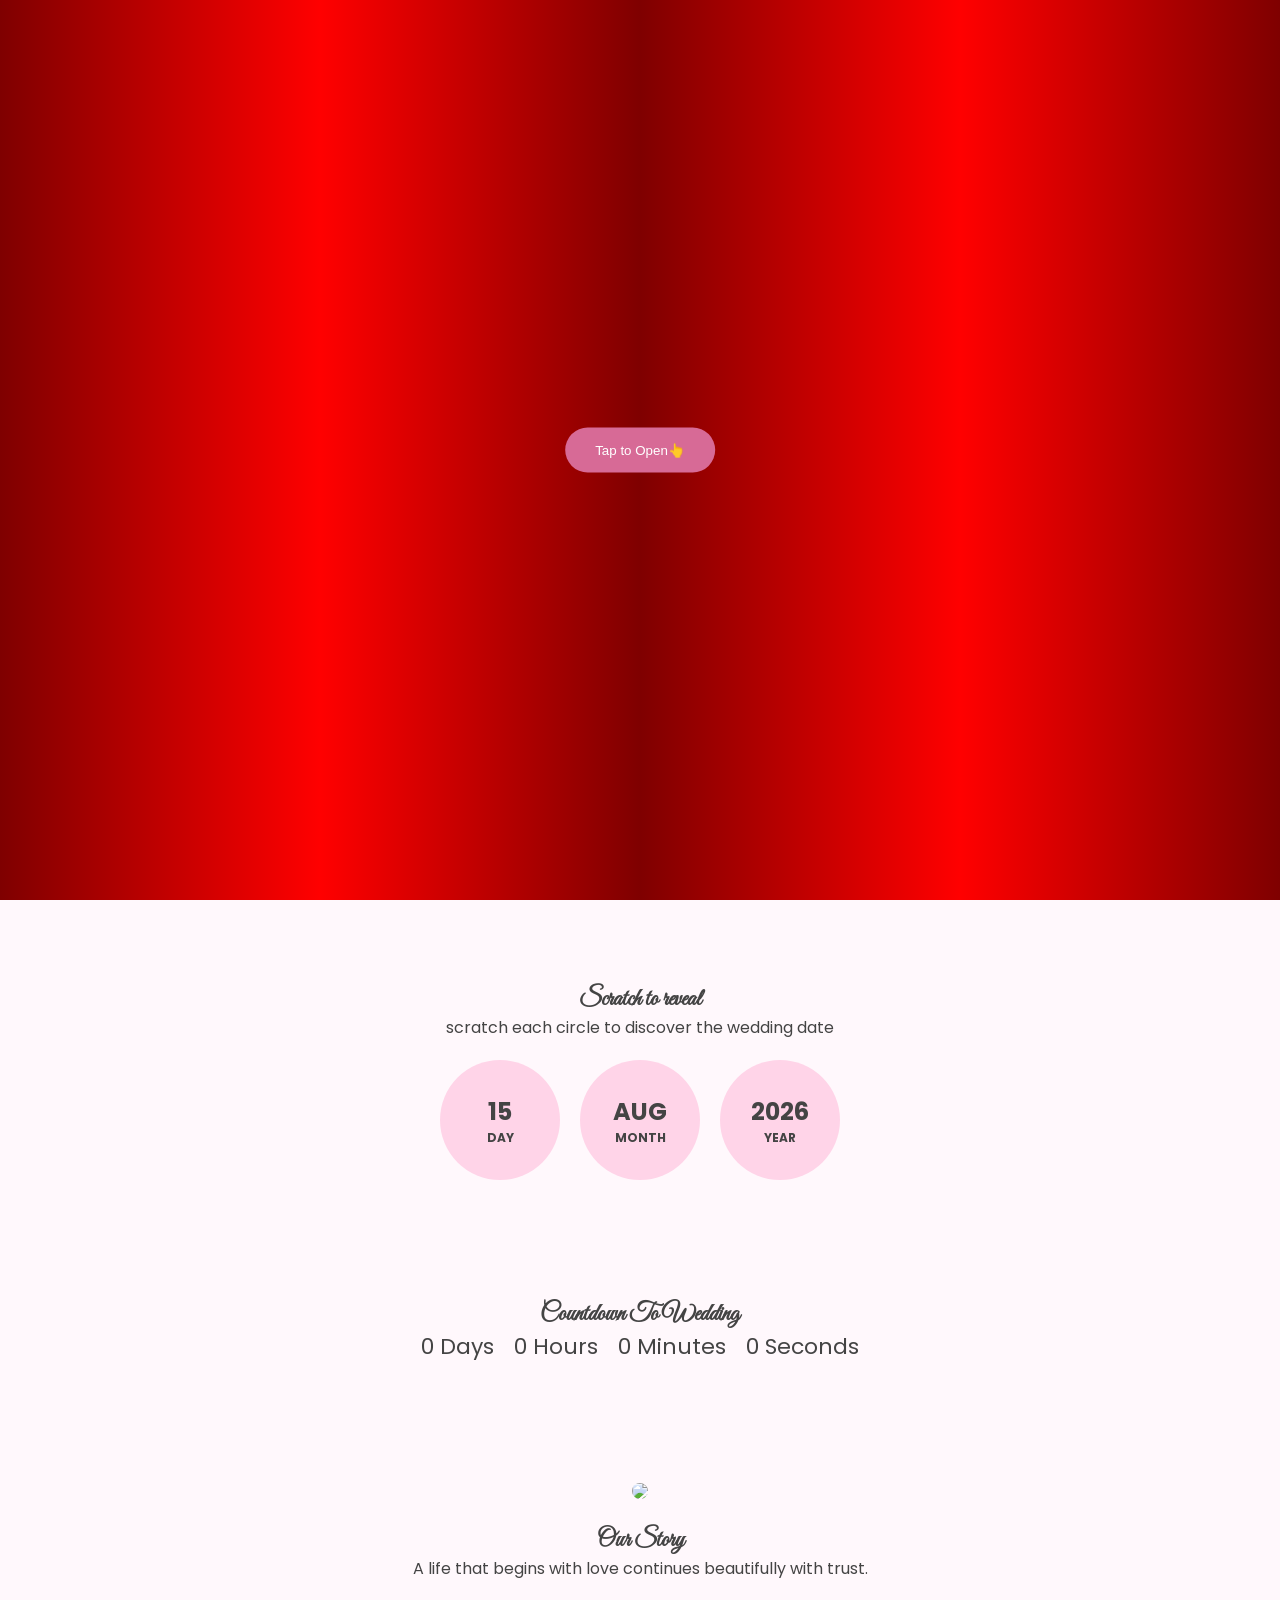
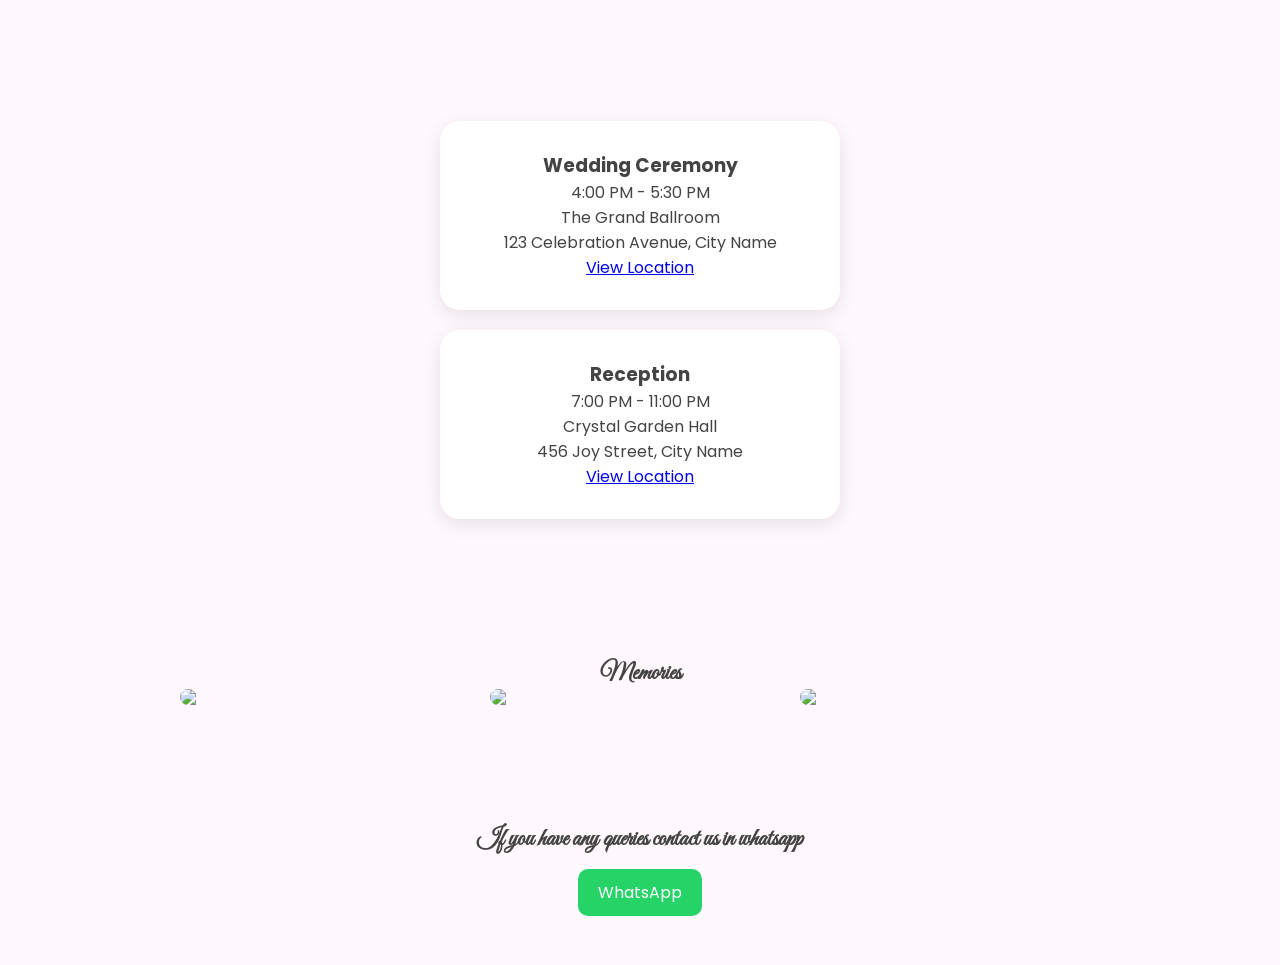
==== saad.html @ 58861c44 "this is my 4th coommit" ====
<!DOCTYPE html>
<html lang="en">
<head>

<meta charset="UTF-8">
<meta name="viewport" content="width=device-width, initial-scale=1.0">

<title>Wedding Invitation</title>

<link rel="stylesheet" href="css/style.css">

<link href="https://fonts.googleapis.com/css2?family=Great+Vibes&family=Poppins:wght@300;400;500;600&display=swap" rel="stylesheet">

</head>

<body>

<!-- CURTAIN -->

<div id="curtain">

<div class="left-curtain"></div>

<div class="right-curtain"></div>

<div class="curtain-content">



<button id="openInvite">
Tap to Open👆 
</button>

</div>

</div>

<!-- MUSIC -->

<audio id="bgMusic" loop preload="none">
<source src="_Policeodu_Marriage_Song_Ringtone_(by Fringster.com).mp3">
</audio>

<!-- HERO -->

<<section class="hero">

<div class="overlay">

<div class="hero-content">

<div class="name-wrapper">

<h1 class="name first-name">Pranithi</h1>

<div class="ampersand">&</div>

<h1 class="name second-name">Rahul</h1>

</div>

<p class="hero-subtitle">
Together with their families invite you
to celebrate their wedding
</p>

</div>

</div>

</section>

<!-- DATE -->

<section class="date-section">

<h2>Scratch to reveal </h2>
<p>scratch each circle to discover the wedding date</p>

<div class="date-box">

<div class="circle">
15
<span>DAY</span>
<canvas class="scratch-canvas"></canvas>
</div>

<div class="circle">
AUG
<span>MONTH</span>
<canvas class="scratch-canvas"></canvas>
</div>

<div class="circle">
2026
<span>YEAR</span>
<canvas class="scratch-canvas"></canvas>
</div>

</div>

</section>

<!-- COUNTDOWN -->

<section>

<h2>Countdown To Wedding</h2>

<div id="countdown">

<div>
<span id="days">0</span>
Days
</div>

<div>
<span id="hours">0</span>
Hours
</div>

<div>
<span id="minutes">0</span>
Minutes
</div>

<div>
<span id="seconds">0</span>
Seconds
</div>

</div>

</section>

<!-- COUPLE -->

<section class="couple">

<img src="images/couple.jpg">

<h2>Our  Story</h2>

<p>
A life that begins with love continues beautifully with trust.
</p>

</section>

<!-- EVENTS -->

<section class="events">

<div class="card">

<h3>Wedding Ceremony</h3>

<p>4:00 PM - 5:30 PM</p>

<p>The Grand Ballroom</p>

<p>123 Celebration Avenue, City Name</p>

<a href="https://maps.app.goo.gl/GNHaHNW5kkE4E1EC9" target="_blank" rel="noreferrer noopener">
View Location
</a>

</div>

<div class="card">

<h3>Reception</h3>

<p>7:00 PM - 11:00 PM</p>

<p>Crystal Garden Hall</p>

<p>456 Joy Street, City Name</p>

<a href="https://maps.app.goo.gl/GNHaHNW5kkE4E1EC9" target="_blank" rel="noreferrer noopener">
View Location
</a>

</div>

</section>

<!-- ACCOMMODATION -->



<!-- GALLERY -->

<section>

<h2>Memories</h2>

<div class="gallery">

<img src="images/gallery1.jpg">

<img src="images/gallery2.jpg">

<img src="images/gallery3.jpg">

</div>

</section>

<!-- RSVP -->

<section class="rsvp">

<h2>If you have any queries contact us in whatsapp</h2>



<br>

<a
class="whatsapp"
href="https://wa.me/919704731275"
target="_blank"
rel="noreferrer noopener">

 WhatsApp

</a>

</section>



<script src="js/main.js"></script>

<script src="js/countdown.js"></script>

<script src="js/scratch.js"></script>

</body>
</html>
---- css/style.css ----
/* ===========================
   HERO HANDWRITING ANIMATION
=========================== */

.hero{
    position:relative;
    min-height:100vh;
    display:flex;
    justify-content:center;
    align-items:center;
    text-align:center;
}

.overlay{
    width:100%;
    padding:20px;
}

.hero-content{
    max-width:1000px;
    margin:auto;
}

.name-wrapper{
    display:flex;
    flex-direction:column;
    align-items:center;
    justify-content:center;
}

.name{
    font-family:'Great Vibes', cursive;
    font-size:120px;
    font-weight:400;
    color:#fff;

    overflow:hidden;
    white-space:nowrap;

    width:0;

    animation-fill-mode:forwards;
}

.first-name{
    animation:writeName 8s steps(30,end) forwards;
}
@keyframes pranithiWrite{
    from{
        width:0;
    }
    to{
        width:100%;
    }
}

.ampersand{
    font-family:'Great Vibes', cursive;
    font-size:90px;
    color:#d86a9d;   /* same pink as names */

    display:block;
    margin:10px 0;

    opacity:0;

    animation:fadeIn 1s forwards;
    animation-delay:3s;
}

.second-name{
    animation:writeName 3s steps(30,end) forwards;
    animation-delay:4s;
}

.hero-subtitle{
    margin-top:25px;
    font-size:24px;
    color:#fff;
    opacity:0;

    animation:fadeUp 1.5s forwards;
    animation-delay:7.5s;
}

/* Animation */

@keyframes writeName{
    from{
        width:0;
    }
    to{
        width:100%;
    }
}

@keyframes fadeIn{
    from{
        opacity:0;
    }
    to{
        opacity:1;
    }
}

@keyframes fadeUp{
    from{
        opacity:0;
        transform:translateY(20px);
    }

    to{
        opacity:1;
        transform:translateY(0);
    }
}

/* Mobile */

@media (max-width:768px){

    .name{
        font-size:70px;
    }

    .ampersand{
        font-size:55px;
    }

    .hero-subtitle{
        font-size:18px;
        padding:0 20px;
    }
}

*{
margin:0;
padding:0;
box-sizing:border-box;
}

body{
font-family:Poppins,sans-serif;
background:#fff8fc;
color:#444;
}

section{
padding:60px 20px;
text-align:center;
}

h1,h2{
font-family:'Great Vibes';
}

.hero{
height:100vh;
background:url(images/hero.jpg);
background-size:cover;
background-position:center;
display:flex;
justify-content:center;
align-items:center;
}

.overlay{
background:rgba(255,255,255,.7);
padding:30px;
border-radius:20px;
}

.hero h1{
font-size:80px;
color:#d76a96;
}

#curtain{
position:fixed;
inset:0;
z-index:9999;
overflow:hidden;
}

.left-curtain,
.right-curtain{
position:absolute;
width:50%;
height:100%;
background:linear-gradient(
90deg,
#7f0000,
#ff0000,
#7f0000
);
transition:2s;
}

.left-curtain{
left:0;
}

.right-curtain{
right:0;
}

.open .left-curtain{
transform:translateX(-100%);
}

.open .right-curtain{
transform:translateX(100%);
}

.curtain-content{
position:absolute;
top:50%;
left:50%;
transform:translate(-50%,-50%);
text-align:center;
color:white;
}

#openInvite{
padding:15px 30px;
border:none;
border-radius:50px;
cursor:pointer;
}

.date-box{
display:flex;
justify-content:center;
gap:20px;
margin-top:20px;
}

.circle{
width:120px;
height:120px;
border-radius:50%;
background:#ffd4e8;
display:flex;
flex-direction:column;
justify-content:center;
align-items:center;
font-size:24px;
font-weight:bold;
position:relative;
overflow:hidden;
}

.scratch-canvas{
position:absolute;
inset:0;
width:100%;
height:100%;
border-radius:50%;
cursor:grab;
}

.circle.revealed .scratch-canvas{
opacity:0;
pointer-events:none;
transition:opacity .3s ease;
}

.circle span{
font-size:12px;
}

#countdown{
display:flex;
justify-content:center;
gap:20px;
font-size:22px;
}

.card{
max-width:400px;
margin:20px auto;
padding:30px;
background:white;
border-radius:20px;
box-shadow:0 5px 20px rgba(0,0,0,.1);
}

.gallery{
display:flex;
gap:10px;
justify-content:center;
flex-wrap:wrap;
}

.gallery img{
width:300px;
border-radius:15px;
}

.couple img{
width:250px;
border-radius:50%;
margin-bottom:20px;
}

form{
max-width:400px;
margin:auto;
display:flex;
flex-direction:column;
gap:15px;
}

input,
select{
padding:12px;
border:1px solid #ddd;
border-radius:10px;
}

button{
padding:12px;
border:none;
background:#d76a96;
color:white;
border-radius:10px;
}

.whatsapp{
background:#25D366;
color:white;
padding:12px 20px;
text-decoration:none;
border-radius:10px;
}

#musicBtn{
position:fixed;
bottom:20px;
right:20px;
width:60px;
height:60px;
border:none;
border-radius:50%;
background:#d76a96;
color:white;
font-size:24px;
cursor:pointer;
}
.petal{
  display:none;
}

.heart{
  position:fixed;
  top:-40px;
  font-size:24px;
  color:#ff4d85;
  pointer-events:none;
  z-index:1000;
  animation:heart-fall linear infinite;
}

@keyframes heart-fall{
  0%{
    transform: translateY(0) rotate(0deg);
    opacity:1;
  }
  100%{
    transform: translateY(110vh) rotate(360deg);
    opacity:0;
  }
}
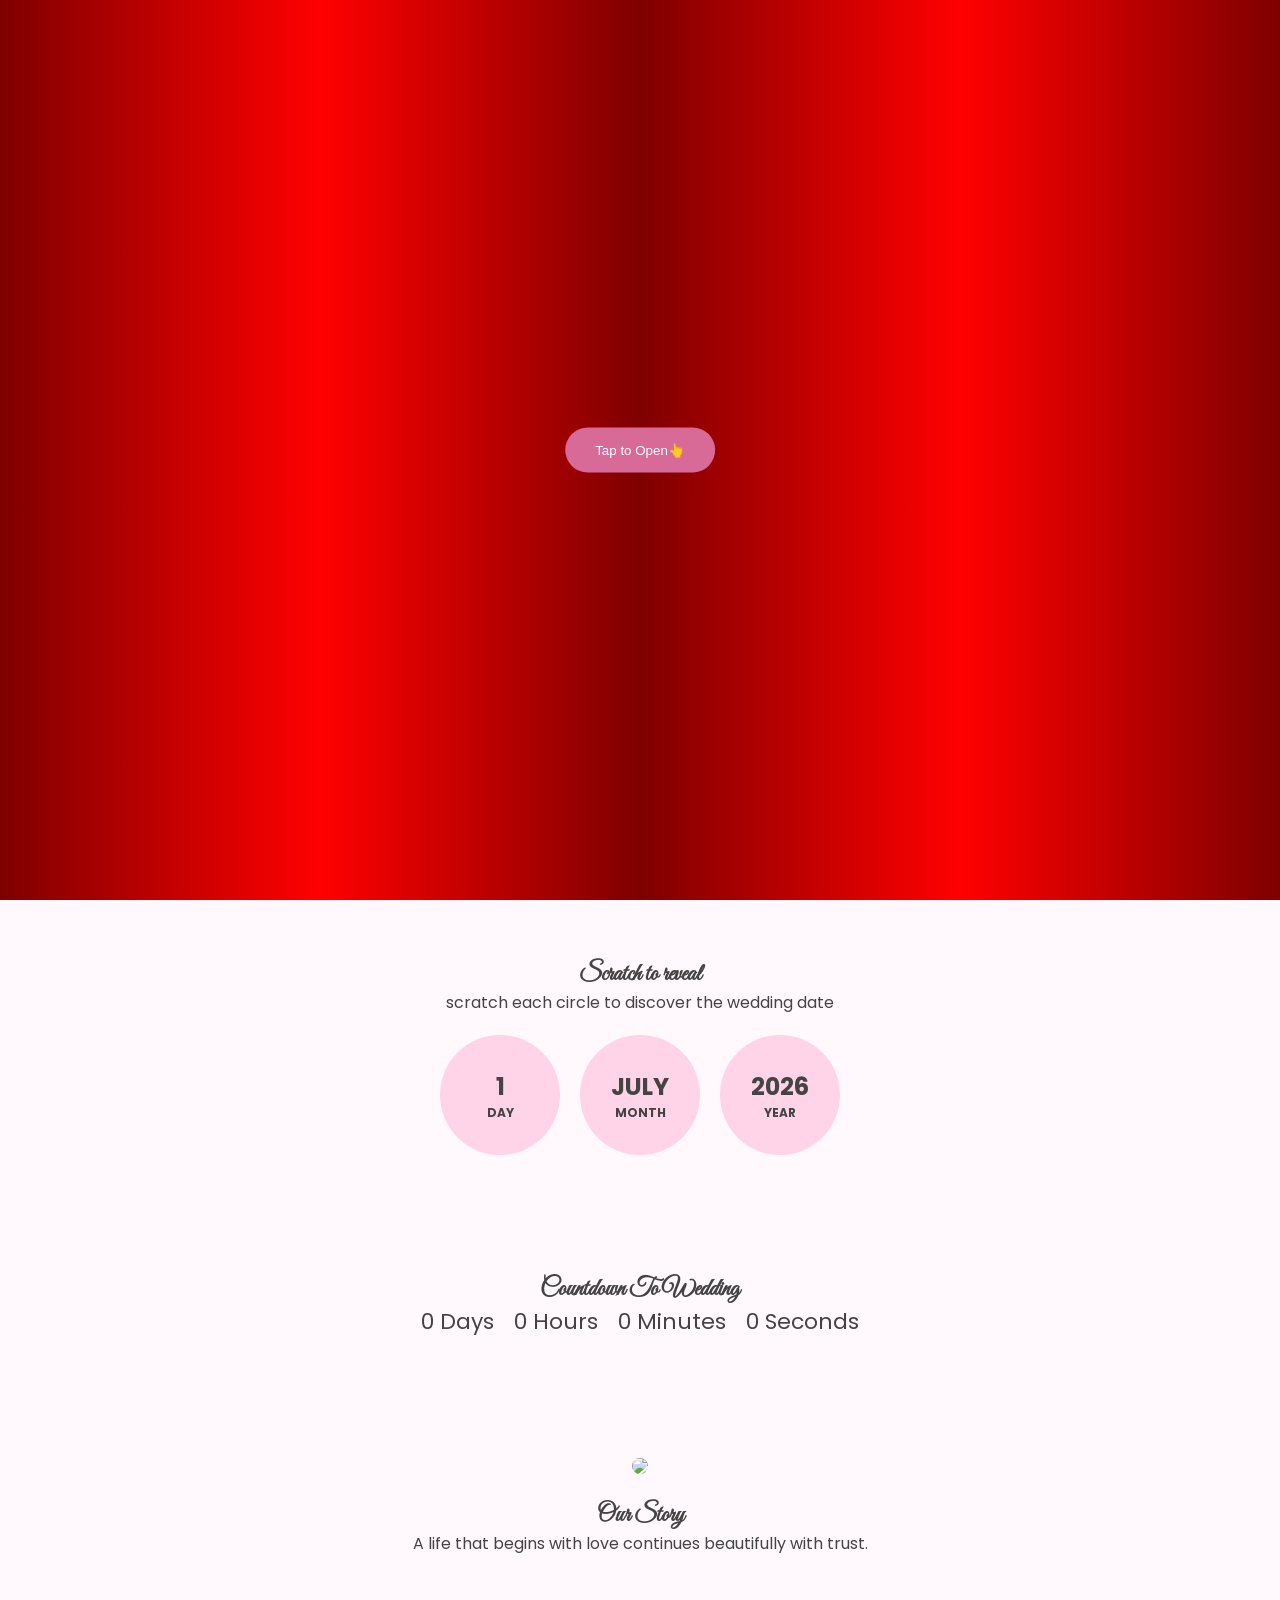
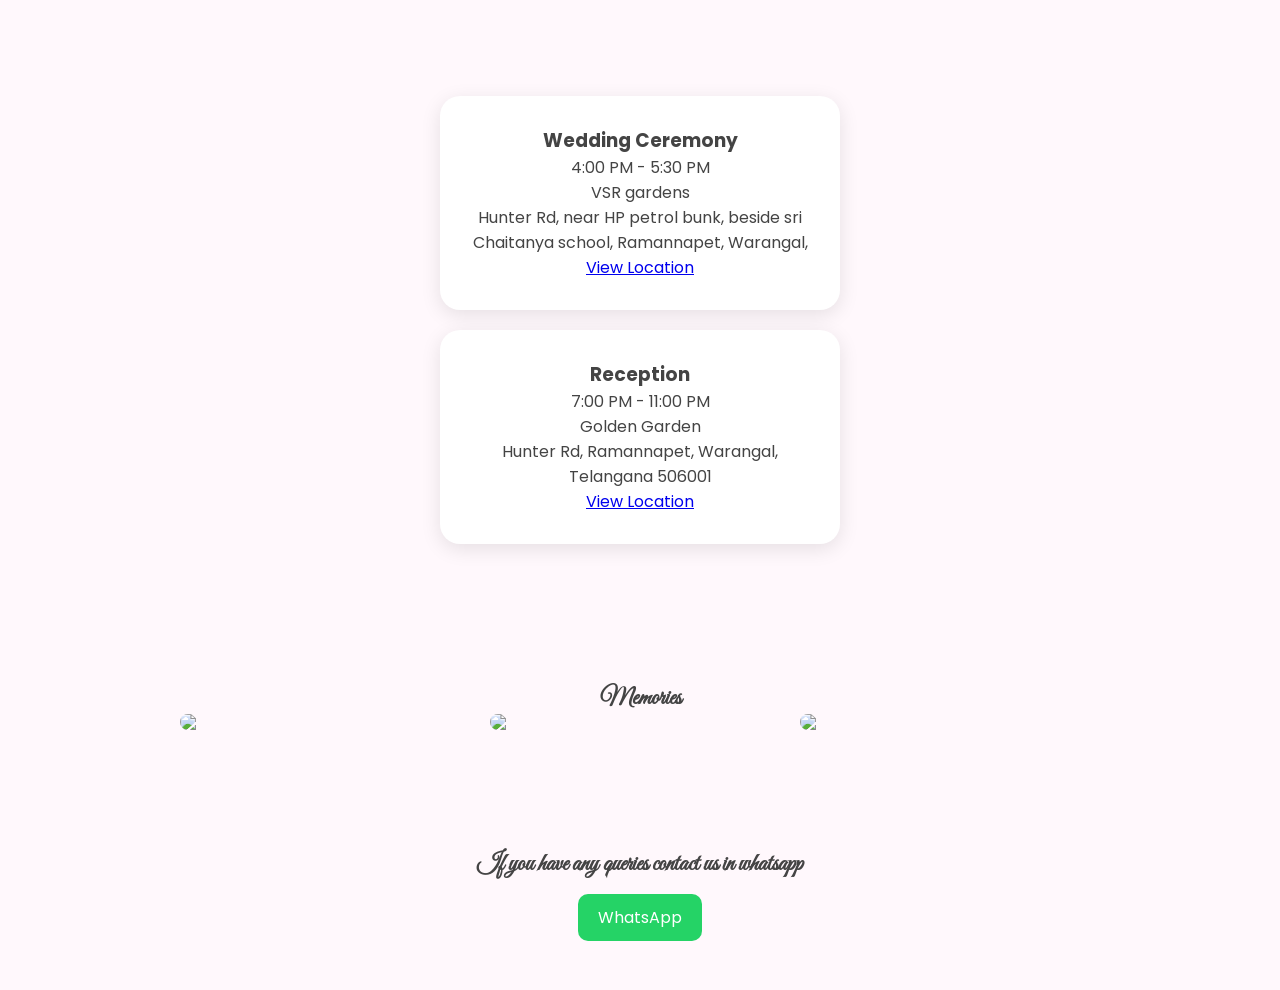
==== commit c59ccd4d: "lallly" ====
--- a/saad.html
+++ b/saad.html
@@ -43,7 +43,7 @@
 
 <!-- HERO -->
 
-<<section class="hero">
+<section class="hero">
 
 <div class="overlay">
 
@@ -51,7 +51,7 @@
 
 <div class="name-wrapper">
 
-<h1 class="name first-name">Pranithi</h1>
+<h1 class="name first-name">Pranitha</h1>
 
 <div class="ampersand">&</div>
 
@@ -80,13 +80,13 @@
 <div class="date-box">
 
 <div class="circle">
-15
+1
 <span>DAY</span>
 <canvas class="scratch-canvas"></canvas>
 </div>
 
 <div class="circle">
-AUG
+JULY
 <span>MONTH</span>
 <canvas class="scratch-canvas"></canvas>
 </div>
@@ -157,11 +157,11 @@
 
 <p>4:00 PM - 5:30 PM</p>
 
-<p>The Grand Ballroom</p>
-
-<p>123 Celebration Avenue, City Name</p>
-
-<a href="https://maps.app.goo.gl/GNHaHNW5kkE4E1EC9" target="_blank" rel="noreferrer noopener">
+<p>VSR gardens</p>
+
+<p>Hunter Rd, near HP petrol bunk, beside sri Chaitanya school, Ramannapet, Warangal, </p>
+
+<a href="https://maps.app.goo.gl/5nBZabWgrM2p5No89" target="_blank" rel="noreferrer noopener">
 View Location
 </a>
 
@@ -173,11 +173,11 @@
 
 <p>7:00 PM - 11:00 PM</p>
 
-<p>Crystal Garden Hall</p>
-
-<p>456 Joy Street, City Name</p>
-
-<a href="https://maps.app.goo.gl/GNHaHNW5kkE4E1EC9" target="_blank" rel="noreferrer noopener">
+<p>Golden Garden</p>
+
+<p> Hunter Rd, Ramannapet, Warangal, Telangana 506001</p>
+
+<a href="https://maps.app.goo.gl/MTaXqpnzYnUkSDoZ9" target="_blank" rel="noreferrer noopener">
 View Location
 </a>
 
@@ -207,7 +207,7 @@
 
 </section>
 
-<!-- RSVP -->
+
 
 <section class="rsvp">
 
